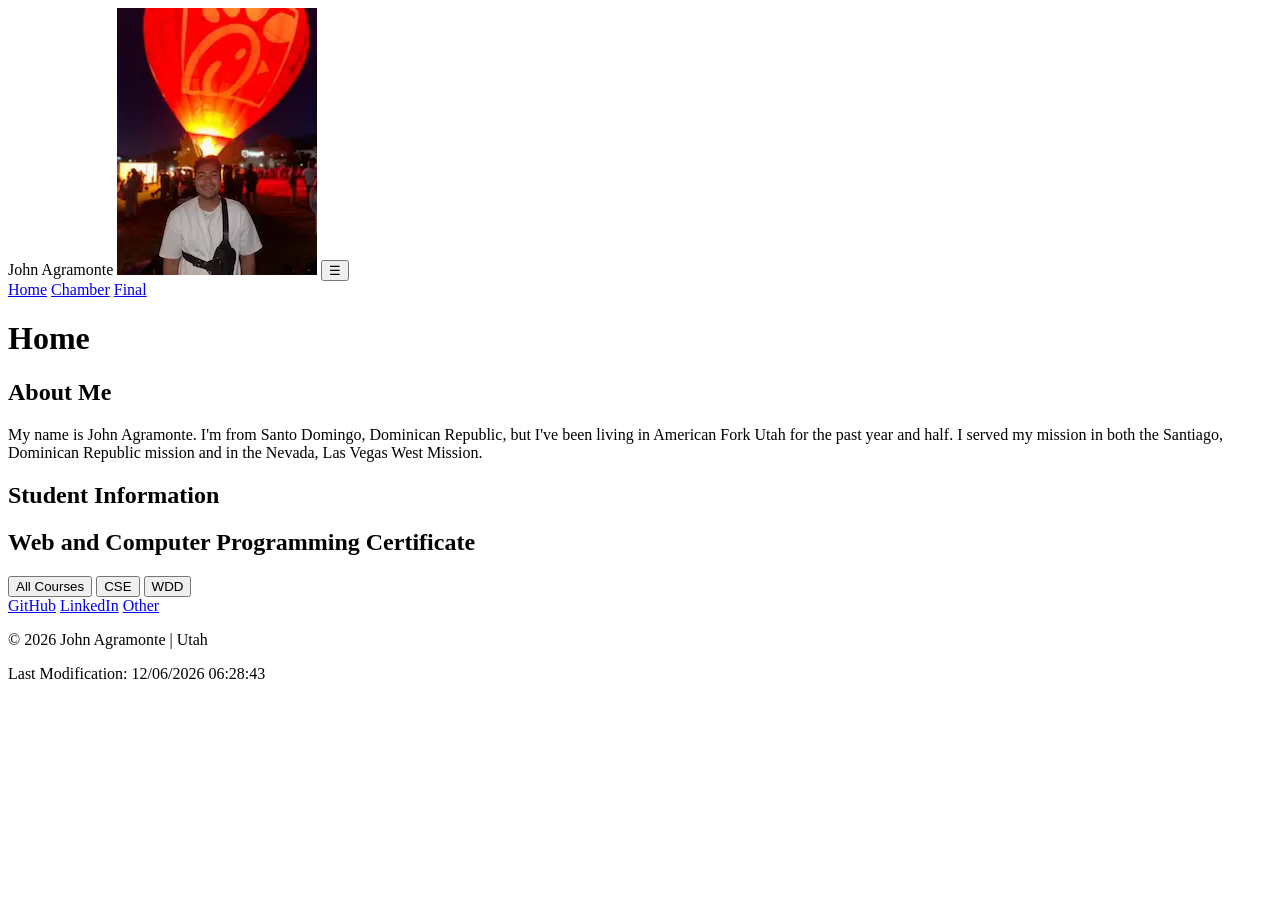
==== index.html @ d0c2b6e2 "wdd231" ====
<!DOCTYPE html>
<html lang="en">

<head>
    <meta charset="UTF-8">
    <meta name="viewport" content="width=device-width, initial-scale=1.0">
    <meta name="author" content="John Agramonte">
    <meta name="description" content="Home Page">
    <title>Home Page</title>
    <link rel="stylesheet" href="styles/index.css">
    <link rel="stylesheet" href="styles/index-large.css">
</head>

<body>
    <header>
        <div class="header-content">
            <span>John Agramonte</span>
            <img src="images/profile.webp" alt="John Agramonte">
            <button id="menu-button">☰</button>
        </div>
    </header>

    <nav id="navigation">
        <a href="index.html">Home</a>
        <a href="#">Chamber</a>
        <a href="#">Final</a>
    </nav>

    <main>
        <h1>Home</h1>

        <section>
            <h2>About Me</h2>
            <p>
                My name is John Agramonte. I'm from Santo Domingo, Dominican Republic, but I've been living in American
                Fork Utah for the past year and half. I served my mission in both the Santiago, Dominican Republic
                mission and in the Nevada, Las Vegas West Mission.
            </p>
        </section>

        <section>
            <h2>Student Information</h2>
            <p>

            </p>
        </section>

        <section>
            <h2>Web and Computer Programming Certificate</h2>

            <div class="course-button">
                <button>All Courses</button>
                <button>CSE</button>
                <button>WDD</button>
            </div>

            <div id="course-list"></div>
        </section>
    </main>

    <footer>
        <div class="social-links">
            <a href="#">GitHub</a>
            <a href="#">LinkedIn</a>
            <a href="#">Other</a>
        </div>

        <p>&copy; <span id="current-year"></span> John Agramonte | Utah</p>
        <p>Last Modification: <span id="last-modified"></span></p>
    </footer>

    <script src="scripts/navigation.js"></script>
    <script src="scripts/date.js"></script>
    <script src="scripts/courses.js"></script>
</body>

</html>
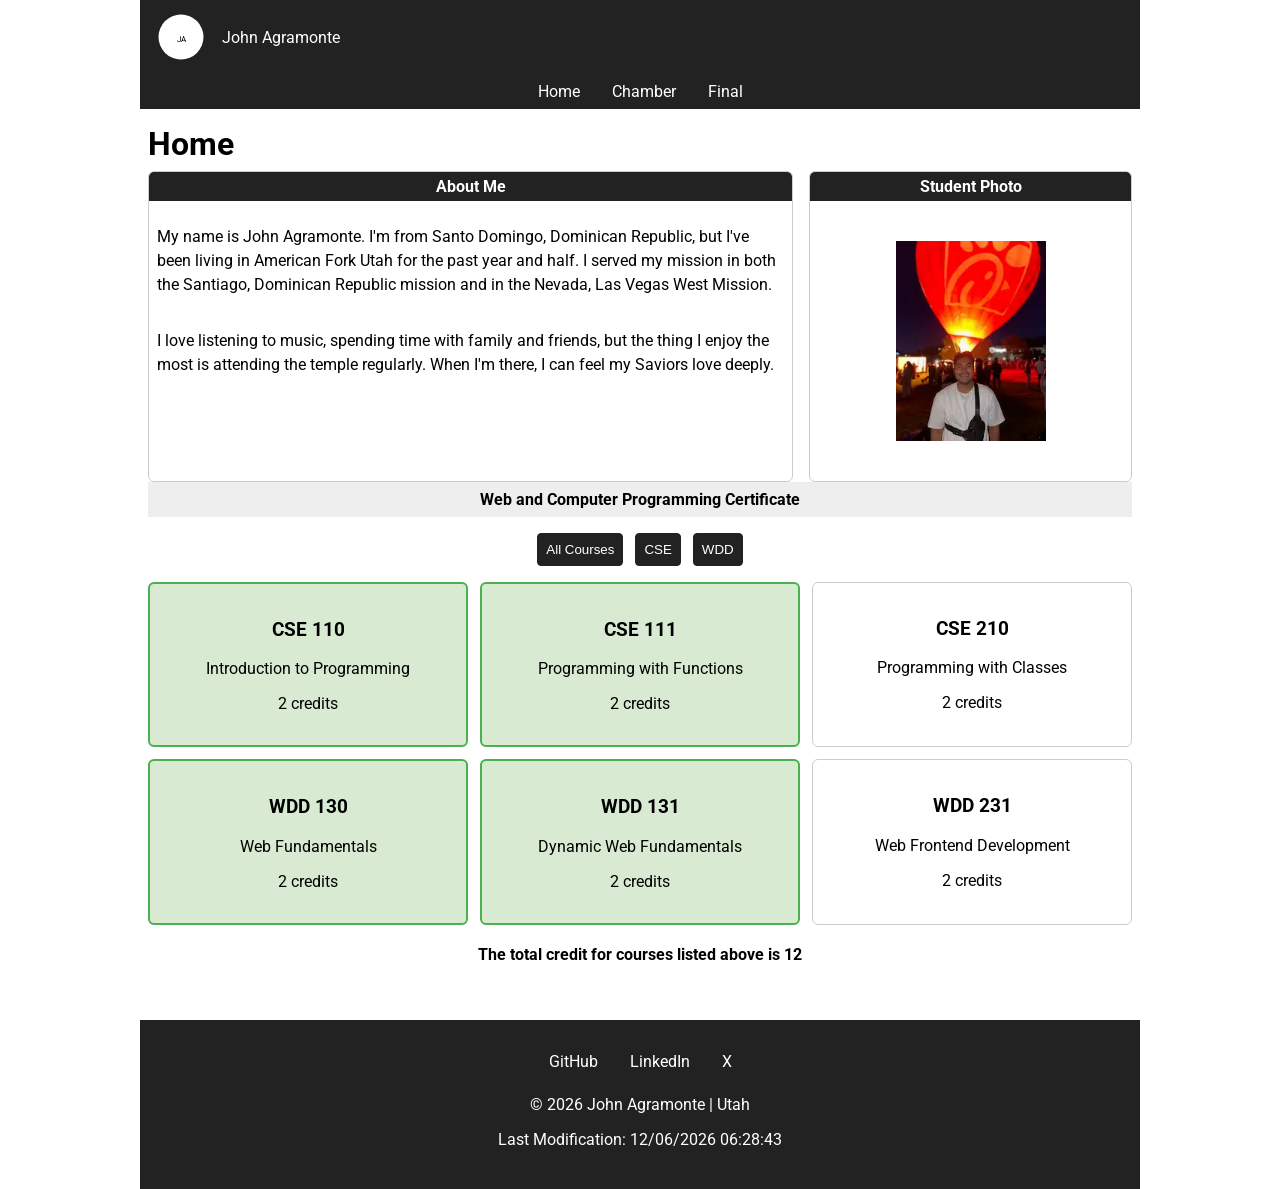
==== commit b8750aec: "About me page" ====
--- a/index.html
+++ b/index.html
@@ -7,16 +7,30 @@
     <meta name="author" content="John Agramonte">
     <meta name="description" content="Home Page">
     <title>Home Page</title>
+
+    <link rel="preconnect" href="https://fonts.googleapis.com">
+    <link rel="preconnect" href="https://fonts.gstatic.com" crossorigin>
+    <link href="https://fonts.googleapis.com/css2?family=Roboto:wght@400;500;700&display=swap" rel="stylesheet">
+
     <link rel="stylesheet" href="styles/index.css">
     <link rel="stylesheet" href="styles/index-large.css">
+
+    <script src="scripts/navigation.js" defer></script>
+    <script src="scripts/date.js" defer></script>
+    <script src="scripts/courses.js" defer></script>
 </head>
 
 <body>
     <header>
         <div class="header-content">
+            <svg class="site-logo" viewBox="0 0 100 100" aria-label="John Agramonte logo">
+                <circle cx="50" cy="50" r="45"></circle>
+                <text x="50" y="60" text-anchor="middle">JA</text>
+            </svg>
+
             <span>John Agramonte</span>
-            <img src="images/profile.webp" alt="John Agramonte">
-            <button id="menu-button">☰</button>
+
+            <button id="menu-button" aria-label="Open navigation menu">☰</button>
         </div>
     </header>
 
@@ -29,29 +43,41 @@
     <main>
         <h1>Home</h1>
 
-        <section>
-            <h2>About Me</h2>
-            <p>
-                My name is John Agramonte. I'm from Santo Domingo, Dominican Republic, but I've been living in American
-                Fork Utah for the past year and half. I served my mission in both the Santiago, Dominican Republic
-                mission and in the Nevada, Las Vegas West Mission.
-            </p>
-        </section>
+        <div class="about-container">
+            <section>
+                <h2>About Me</h2>
+                <p>
+                    My name is John Agramonte. I'm from Santo Domingo,
+                    Dominican Republic, but I've been living in American
+                    Fork Utah for the past year and half. I served my
+                    mission in both the Santiago, Dominican Republic
+                    mission and in the Nevada, Las Vegas West Mission.
+                </p>
 
-        <section>
-            <h2>Student Information</h2>
-            <p>
+                <p>
+                    I love listening to music, spending time with family and friends, but
+                    the thing I enjoy the most is attending the temple regularly. When I'm
+                    there, I can feel my Saviors love deeply.
+                </p>
+            </section>
 
-            </p>
-        </section>
+            <section>
+                <h2>Student Photo</h2>
+                <p>
+                    <img src="images/profile.webp" alt="John Agramonte">
+                </p>
+            </section>
+
+        </div>
+
 
         <section>
             <h2>Web and Computer Programming Certificate</h2>
 
-            <div class="course-button">
-                <button>All Courses</button>
-                <button>CSE</button>
-                <button>WDD</button>
+            <div class="course-buttons">
+                <button id="all-courses">All Courses</button>
+                <button id="cse-courses">CSE</button>
+                <button id="wdd-courses">WDD</button>
             </div>
 
             <div id="course-list"></div>
@@ -60,18 +86,15 @@
 
     <footer>
         <div class="social-links">
-            <a href="#">GitHub</a>
-            <a href="#">LinkedIn</a>
-            <a href="#">Other</a>
+            <a href="https://github.com/jagramonteperalta-prog/wdd231.git">GitHub</a>
+            <a href="https://www.linkedin.com/in/john-agramonte-45509a3b9/">LinkedIn</a>
+            <a href="#">X</a>
         </div>
 
         <p>&copy; <span id="current-year"></span> John Agramonte | Utah</p>
         <p>Last Modification: <span id="last-modified"></span></p>
     </footer>
 
-    <script src="scripts/navigation.js"></script>
-    <script src="scripts/date.js"></script>
-    <script src="scripts/courses.js"></script>
 </body>
 
 </html>
--- a/styles/index.css
+++ b/styles/index.css
@@ -0,0 +1,167 @@
+* {
+    box-sizing: border-box
+}
+
+body {
+    margin: 0;
+    font-family: "Roboto", sans-serif;
+}
+
+main {
+    padding: 0.5rem;
+}
+
+h1 {
+    margin: 0.5rem 0;
+}
+
+header {
+    background-color: #222;
+    color: white;
+}
+
+.header-content {
+    display: flex;
+    align-items: center;
+    justify-content: space-between;
+    padding: 0.75rem 1rem;
+}
+
+.site-logo {
+    width: 50px;
+    height: 50px;
+    flex-shrink: 0;
+}
+
+.site-logo circle {
+    fill: white;
+}
+
+#menu-button {
+    font-size: 1.8rem;
+    border: none;
+    background: none;
+    color: white;
+    cursor: pointer;
+}
+
+#navigation {
+    background-color: #222;
+    display: none;
+    justify-content: center;
+}
+
+#navigation.show {
+    display: flex;
+}
+
+#navigation a {
+    color: white;
+    text-decoration: none;
+    padding: 0.75rem 1rem;
+    display: inline-block;
+}
+
+#navigation a:hover {
+    background-color: #444;
+}
+
+.about-container {
+    display: grid;
+    gap: 1rem;
+}
+
+.about-container section {
+    border: 1px solid #ccc;
+    border-radius: 6px;
+    overflow: hidden;
+}
+
+.about-container p {
+    padding: 0 1rem;
+    line-height: 1.5;
+}
+
+section h2 {
+    margin: 0;
+    padding: 0.5rem;
+    text-align: center;
+    font-size: 1rem;
+    background-color: #eee;
+}
+
+.about-container img {
+    display: block;
+    width: 150px;
+    margin: 1rem auto;
+}
+
+.course-buttons {
+    display: flex;
+    justify-content: center;
+    gap: 0.5rem;
+    margin: 1rem 0;
+}
+
+.course-buttons button {
+    padding: 0.6rem 1.2rem;
+    border: 1px solid #222;
+    border-radius: 4px;
+    background-color: #222;
+    color: white;
+    cursor: pointer;
+}
+
+.course-buttons:hover {
+    background-color: transparent;
+}
+
+.social-links {
+    display: flex;
+    justify-content: center;
+    gap: 1rem;
+}
+
+.course-card {
+    padding: 1rem;
+    border: 1px solid #ccc;
+    border-radius: 6px;
+    text-align: center;
+    background-color: #f5f5f5;
+}
+
+.course-card.completed {
+    background-color: #d9ead3;
+    border: 2px solid #4caf50;
+}
+
+#course-list>p {
+    text-align: center;
+    font-weight: bold;
+    margin-top: 0.5rem;
+}
+
+footer {
+    margin-top: 2rem;
+    padding: 1.5rem 1rem;
+    text-align: center;
+    background-color: #222;
+    color: white;
+}
+
+.social-links {
+    display: flex;
+    justify-content: center;
+    gap: 1rem;
+    margin-bottom: 1rem;
+}
+
+.social-links a {
+    color: white;
+    text-decoration: none;
+    padding: 0.5rem;
+}
+
+.social-links a:hover {
+    text-decoration: underline;
+}
--- a/styles/index-large.css
+++ b/styles/index-large.css
@@ -0,0 +1,89 @@
+@media screen and (min-width: 38rem) {
+
+    body {
+        max-width: 1000px;
+        margin: 0 auto;
+    }
+
+    .header-content {
+        justify-content: flex-start;
+        gap: 1rem;
+    }
+
+    #menu-button {
+        display: none;
+    }
+
+    #navigation {
+        display: flex;
+    }
+
+    #navigation a {
+        padding: 0.5rem 1rem;
+    }
+
+    .about-container {
+        display: grid;
+        grid-template-columns: 2fr 1fr;
+        gap: 1rem;
+    }
+
+    .about-container section {
+        border: 1px solid #ccc;
+        min-height: 180px;
+    }
+
+    .about-container h2 {
+        background-color: #222;
+        color: white;
+        margin: 0;
+        padding: 0.3rem;
+        text-align: center;
+    }
+
+    .about-container p {
+        padding: 0.5rem;
+    }
+
+    .about-container img {
+        display: block;
+        width: 150px;
+        margin: 1rem auto;
+    }
+
+    .course-buttons {
+        grid-template-columns: repeat(3, 1fr);
+        gap: 0.75rem;
+    }
+
+    .course-buttons button {
+        padding: 0.5rem;
+    }
+
+    footer {
+        text-align: center;
+    }
+
+    #course-list {
+        display: grid;
+        grid-template-columns: repeat(3, 1fr);
+        gap: 0.75rem;
+    }
+
+    .course-card {
+        padding: 1rem;
+        border: 1px solid #ccc;
+        background-color: white;
+    }
+
+    .course-card.completed {
+        background-color: #d9ead3;
+        border: 2px solid #4caf50;
+    }
+
+    #course-list>p {
+        grid-column: 1 / -1;
+        text-align: center;
+        font-weight: bold;
+    }
+}
